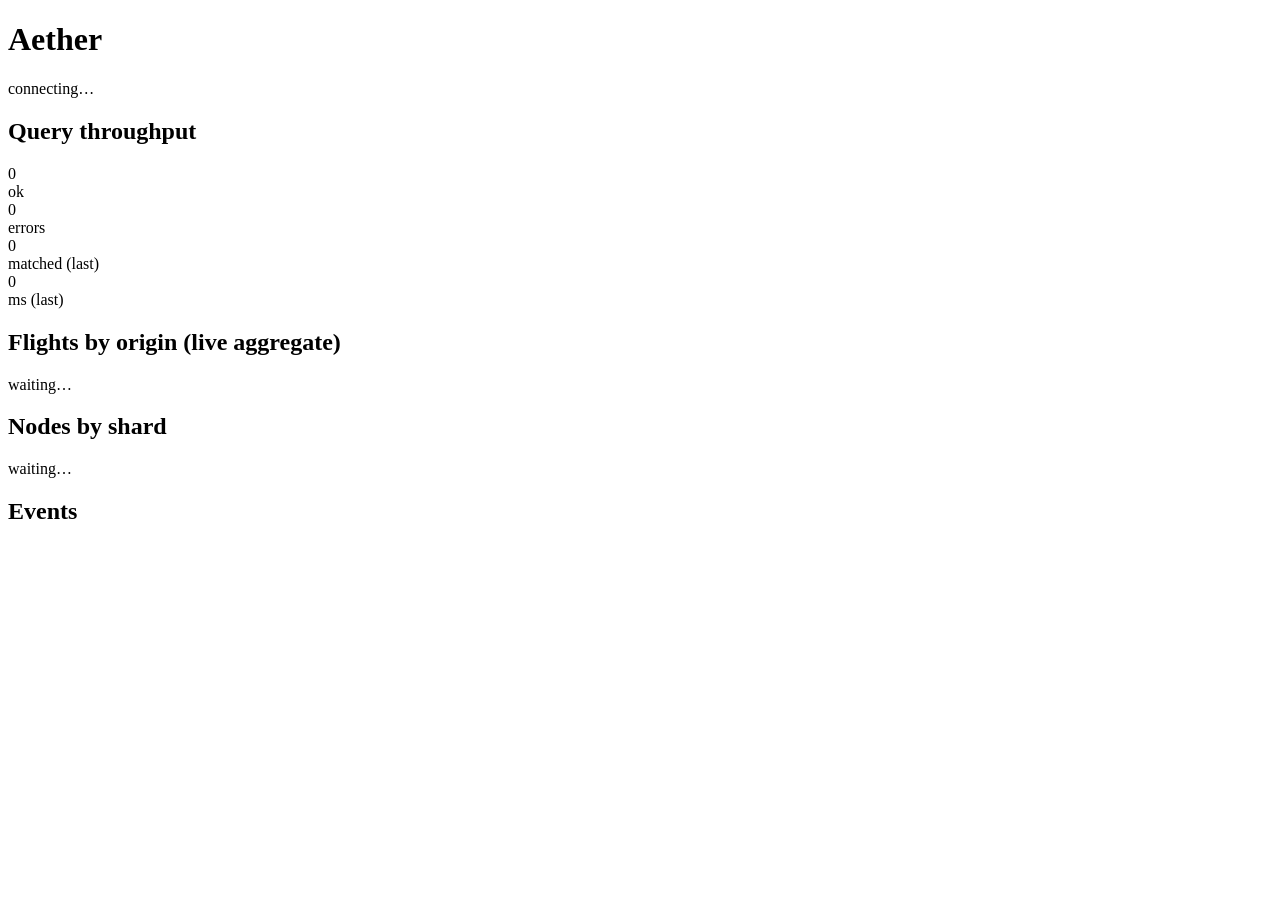
==== crates/dashboard/src/web/index.html @ 47d7b7a8 "Dashboard SPA chassis: multi-panel, validated palette, versioned WS contract Replaces the single-fil" ====
<!DOCTYPE html>
<html lang="en">
<head>
  <meta charset="utf-8">
  <meta name="viewport" content="width=device-width, initial-scale=1">
  <title>Aether Dashboards</title>
  <link rel="stylesheet" href="/styles.css">
</head>
<body>
  <header>
    <h1>Aether</h1>
    <span class="conn"><span id="conn-dot" class="dot critical"></span><span id="conn-text">connecting…</span></span>
    <span class="conn muted" id="placement"></span>
  </header>

  <main>
    <section class="panel">
      <h2>Query throughput</h2>
      <div class="stats">
        <div class="stat"><div class="num" id="q-ok">0</div><div class="label">ok</div></div>
        <div class="stat"><div class="num err" id="q-err">0</div><div class="label">errors</div></div>
        <div class="stat"><div class="num" id="q-matched">0</div><div class="label">matched (last)</div></div>
        <div class="stat"><div class="num" id="q-ms">0</div><div class="label">ms (last)</div></div>
      </div>
      <div class="prov" id="q-prov"></div>
    </section>

    <section class="panel">
      <h2>Flights by origin <span class="muted">(live aggregate)</span></h2>
      <div class="bars" id="by-origin"><div class="muted">waiting…</div></div>
    </section>

    <section class="panel wide">
      <h2>Nodes <span class="muted">by shard</span></h2>
      <div id="nodes"><div class="muted">waiting…</div></div>
    </section>

    <section class="panel wide">
      <h2>Events</h2>
      <div class="events" id="events"></div>
    </section>
  </main>

  <script type="module" src="/app.js"></script>
</body>
</html>
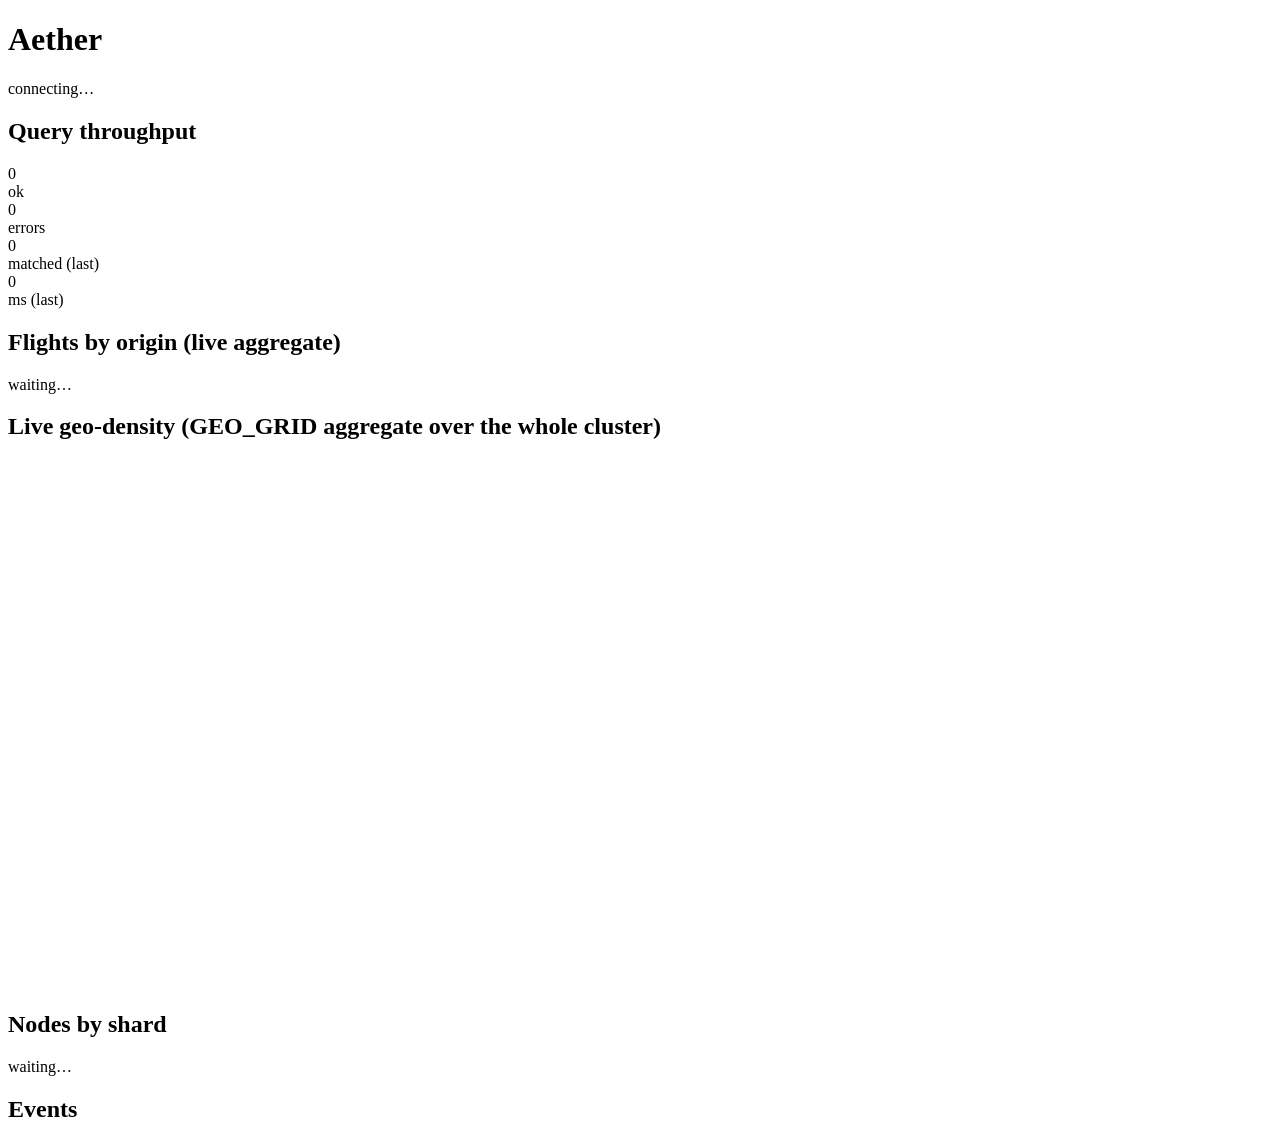
==== commit db21da9b: "Dashboard geo-map: live GEO_GRID density over the whole cluster Synthetic source now spreads docs ac" ====
--- a/crates/dashboard/src/web/index.html
+++ b/crates/dashboard/src/web/index.html
@@ -31,6 +31,12 @@
     </section>
 
     <section class="panel wide">
+      <h2>Live geo-density <span class="muted">(GEO_GRID aggregate over the whole cluster)</span></h2>
+      <svg id="geomap" viewBox="0 0 720 300" preserveAspectRatio="xMidYMid meet" style="width:100%;height:auto;background:var(--surface-2);border-radius:6px"></svg>
+      <div class="prov muted" id="geo-note"></div>
+    </section>
+
+    <section class="panel wide">
       <h2>Nodes <span class="muted">by shard</span></h2>
       <div id="nodes"><div class="muted">waiting…</div></div>
     </section>
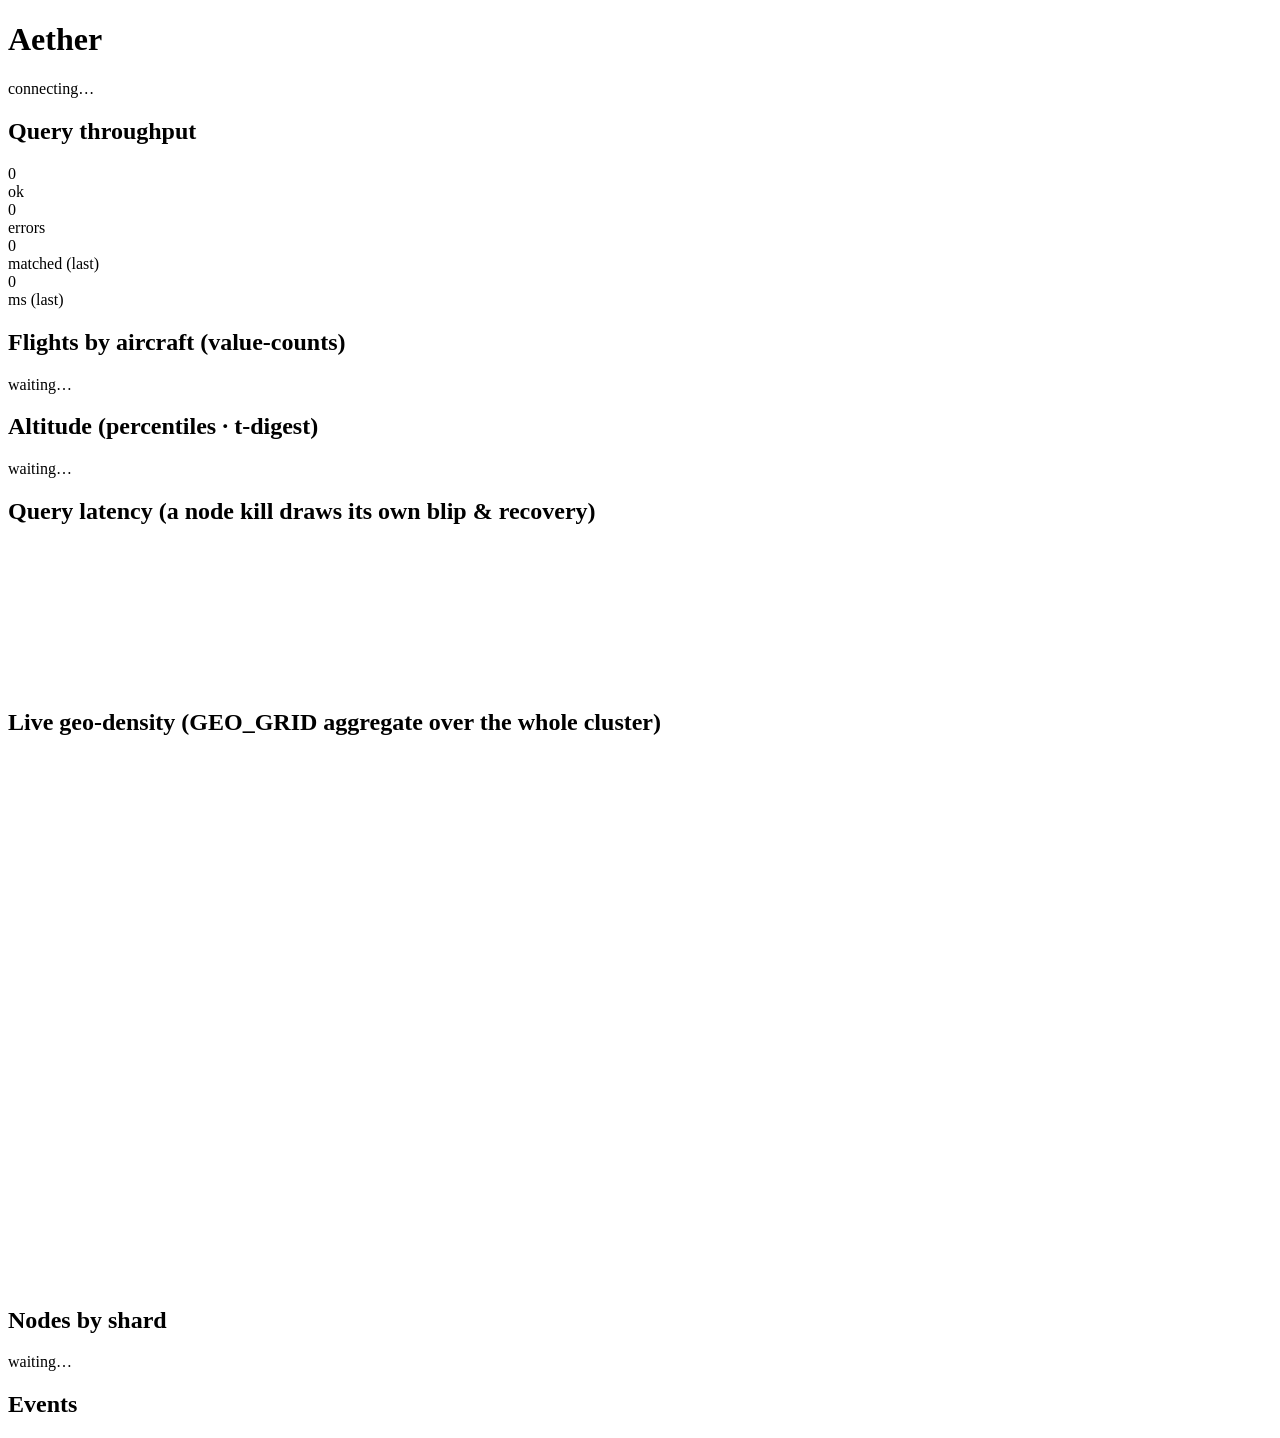
==== commit c4425a9a: "Dashboard time-series + aggregation panels Poller keeps a 120-tick ring buffer of query latency + ma" ====
--- a/crates/dashboard/src/web/index.html
+++ b/crates/dashboard/src/web/index.html
@@ -26,8 +26,20 @@
     </section>
 
     <section class="panel">
-      <h2>Flights by origin <span class="muted">(live aggregate)</span></h2>
-      <div class="bars" id="by-origin"><div class="muted">waiting…</div></div>
+      <h2>Flights by aircraft <span class="muted">(value-counts)</span></h2>
+      <div class="bars" id="by-aircraft"><div class="muted">waiting…</div></div>
+    </section>
+
+    <section class="panel">
+      <h2>Altitude <span class="muted">(percentiles · t-digest)</span></h2>
+      <div class="stats" id="alt-pcts"><div class="muted">waiting…</div></div>
+      <div class="bars" id="alt-hist" style="margin-top:10px"></div>
+    </section>
+
+    <section class="panel wide">
+      <h2>Query latency <span class="muted">(a node kill draws its own blip &amp; recovery)</span></h2>
+      <svg id="series" viewBox="0 0 720 140" preserveAspectRatio="none" style="width:100%;height:140px;background:var(--surface-2);border-radius:6px"></svg>
+      <div class="prov muted" id="series-note"></div>
     </section>
 
     <section class="panel wide">
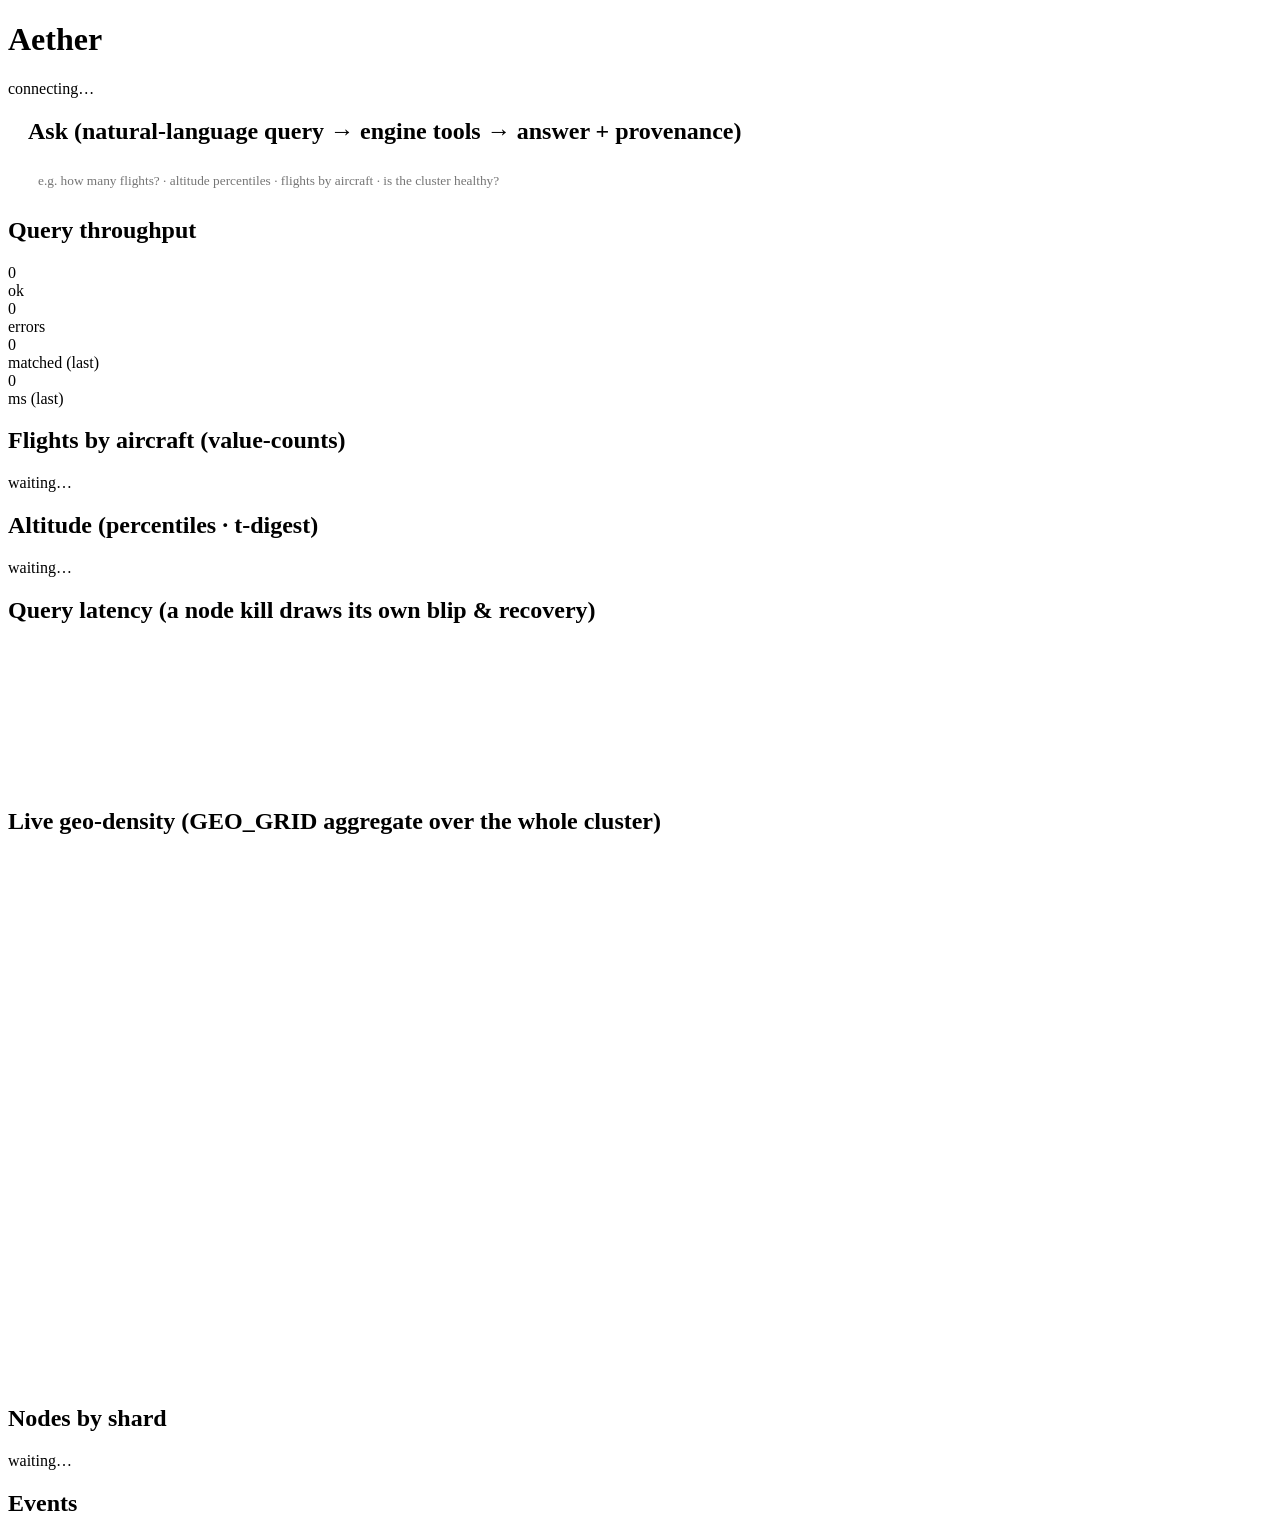
==== commit 3604cfb1: "Dashboard NLQ search bar over the read-only tool loop An /api/ask endpoint runs one question through" ====
--- a/crates/dashboard/src/web/index.html
+++ b/crates/dashboard/src/web/index.html
@@ -12,6 +12,16 @@
     <span class="conn"><span id="conn-dot" class="dot critical"></span><span id="conn-text">connecting…</span></span>
     <span class="conn muted" id="placement"></span>
   </header>
+
+  <section class="panel wide" style="margin:16px 20px 0">
+    <h2>Ask <span class="muted">(natural-language query → engine tools → answer + provenance)</span></h2>
+    <form id="ask-form" style="display:flex;gap:8px">
+      <input id="ask-input" placeholder="e.g. how many flights? · altitude percentiles · flights by aircraft · is the cluster healthy?"
+             style="flex:1;background:var(--surface-2);border:1px solid var(--border);color:var(--text-1);border-radius:6px;padding:8px 10px;font-family:var(--sans)">
+      <button type="submit" style="background:var(--series-1);border:none;color:#fff;border-radius:6px;padding:8px 16px;cursor:pointer">Ask</button>
+    </form>
+    <pre id="ask-answer" style="white-space:pre-wrap;font-family:var(--mono);font-size:12px;color:var(--text-2);margin:10px 0 0"></pre>
+  </section>
 
   <main>
     <section class="panel">
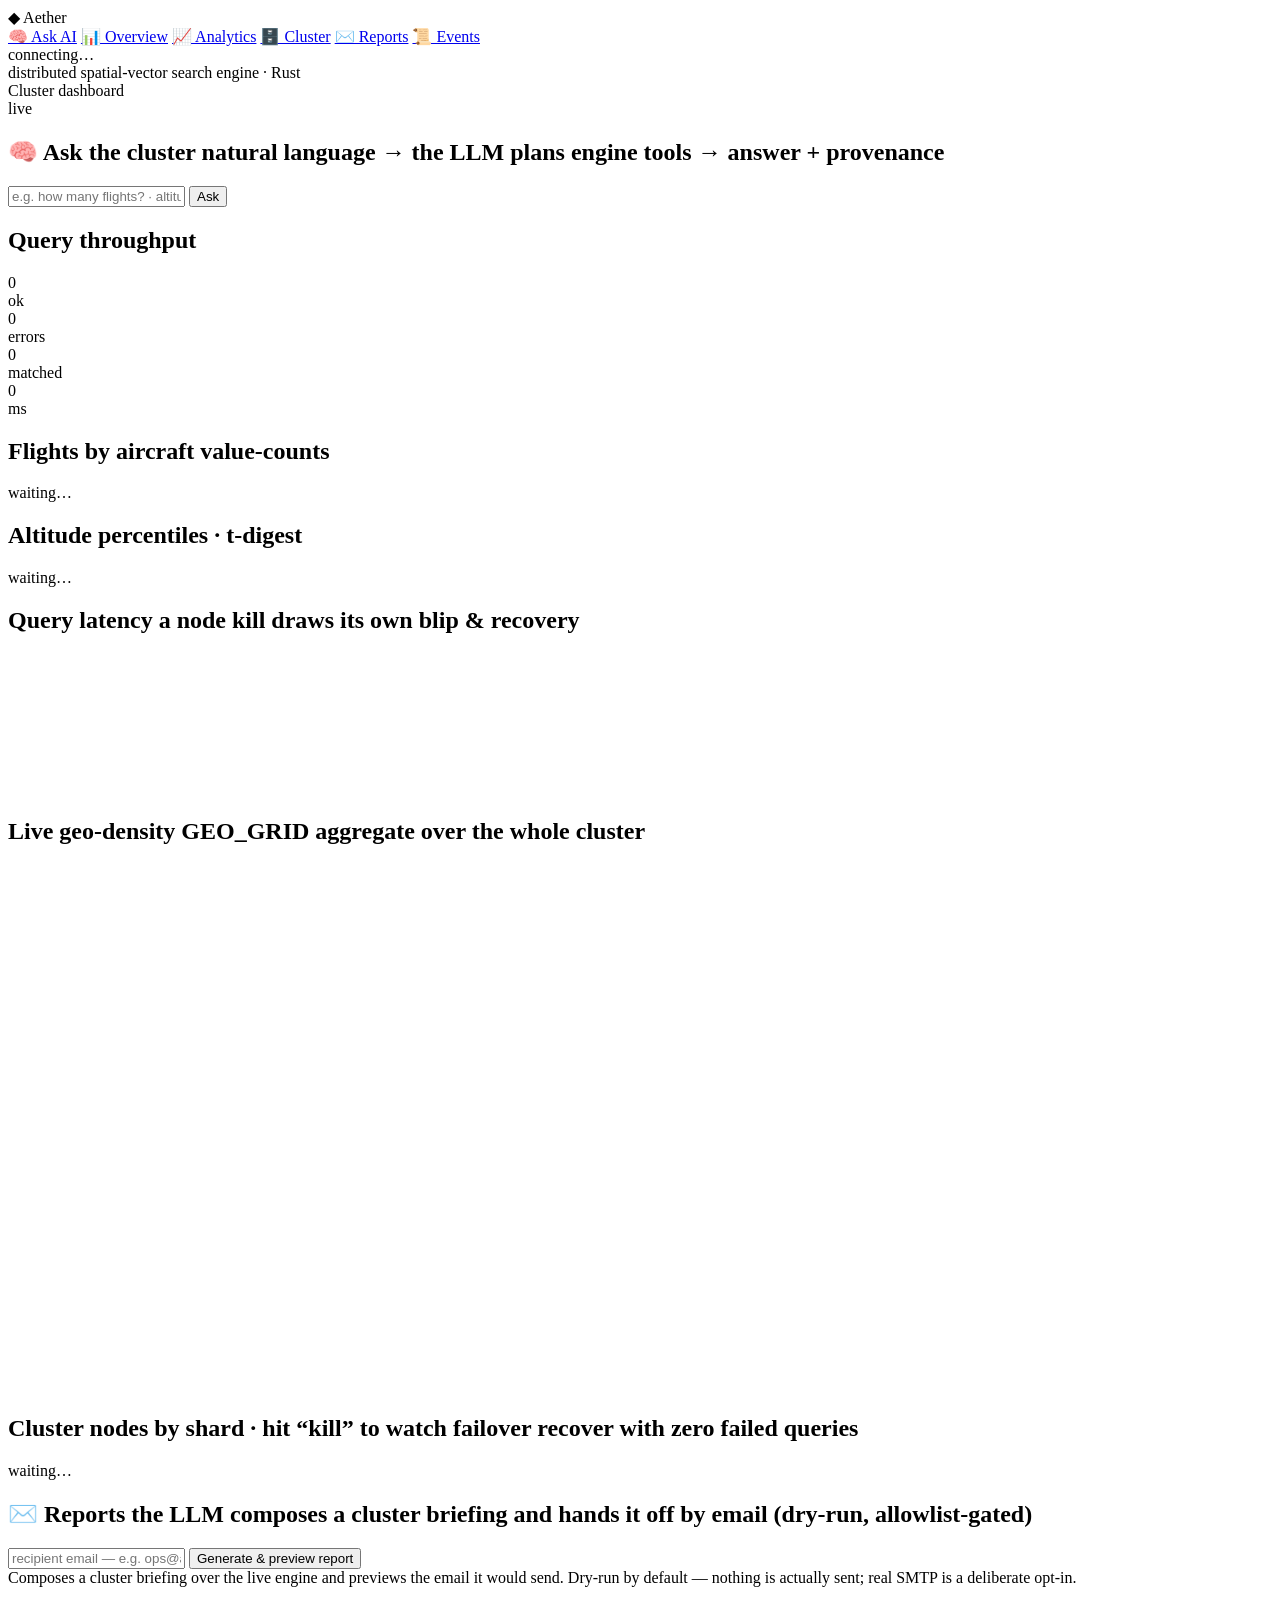
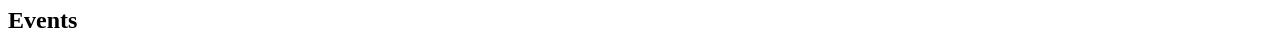
==== commit e5a88cb3: "Dashboard: product redesign + Reports (email briefing) surfaced - Reports: the capstone briefing age" ====
--- a/crates/dashboard/src/web/index.html
+++ b/crates/dashboard/src/web/index.html
@@ -3,71 +3,103 @@
 <head>
   <meta charset="utf-8">
   <meta name="viewport" content="width=device-width, initial-scale=1">
-  <title>Aether Dashboards</title>
+  <title>Aether — distributed search engine</title>
   <link rel="stylesheet" href="/styles.css">
 </head>
 <body>
-  <header>
-    <h1>Aether</h1>
-    <span class="conn"><span id="conn-dot" class="dot critical"></span><span id="conn-text">connecting…</span></span>
-    <span class="conn muted" id="placement"></span>
-  </header>
+  <aside class="sidebar">
+    <div class="brand"><span class="logo">◆</span> Aether</div>
+    <nav class="nav">
+      <a href="#ask" class="active">🧠 Ask AI</a>
+      <a href="#overview">📊 Overview</a>
+      <a href="#analytics">📈 Analytics</a>
+      <a href="#cluster">🗄️ Cluster</a>
+      <a href="#reports">✉️ Reports</a>
+      <a href="#events-card">📜 Events</a>
+    </nav>
+    <div class="side-foot">
+      <div class="side-status"><span id="conn-dot" class="dot critical"></span><span id="conn-text">connecting…</span></div>
+      <div class="muted tiny" id="placement"></div>
+      <div class="muted tiny">distributed spatial-vector search engine · Rust</div>
+    </div>
+  </aside>
 
-  <section class="panel wide" style="margin:16px 20px 0">
-    <h2>Ask <span class="muted">(natural-language query → engine tools → answer + provenance)</span></h2>
-    <form id="ask-form" style="display:flex;gap:8px">
-      <input id="ask-input" placeholder="e.g. how many flights? · altitude percentiles · flights by aircraft · is the cluster healthy?"
-             style="flex:1;background:var(--surface-2);border:1px solid var(--border);color:var(--text-1);border-radius:6px;padding:8px 10px;font-family:var(--sans)">
-      <button type="submit" style="background:var(--series-1);border:none;color:#fff;border-radius:6px;padding:8px 16px;cursor:pointer">Ask</button>
-    </form>
-    <pre id="ask-answer" style="white-space:pre-wrap;font-family:var(--mono);font-size:12px;color:var(--text-2);margin:10px 0 0"></pre>
-  </section>
+  <div class="app">
+    <header class="topbar">
+      <div class="title">Cluster dashboard</div>
+      <div class="topbar-right"><span class="pill" id="top-status">live</span></div>
+    </header>
 
-  <main>
-    <section class="panel">
-      <h2>Query throughput</h2>
-      <div class="stats">
-        <div class="stat"><div class="num" id="q-ok">0</div><div class="label">ok</div></div>
-        <div class="stat"><div class="num err" id="q-err">0</div><div class="label">errors</div></div>
-        <div class="stat"><div class="num" id="q-matched">0</div><div class="label">matched (last)</div></div>
-        <div class="stat"><div class="num" id="q-ms">0</div><div class="label">ms (last)</div></div>
+    <main>
+      <!-- LLM front and center -->
+      <section class="card accent" id="ask">
+        <h2>🧠 Ask the cluster <span class="muted">natural language → the LLM plans engine tools → answer + provenance</span></h2>
+        <form id="ask-form" class="row">
+          <input id="ask-input" class="input" placeholder="e.g. how many flights? · altitude percentiles · which aircraft types? · is the cluster healthy?">
+          <button type="submit" class="btn primary">Ask</button>
+        </form>
+        <pre id="ask-answer" class="answer"></pre>
+      </section>
+
+      <div class="grid" id="overview">
+        <section class="card">
+          <h2>Query throughput</h2>
+          <div class="stats">
+            <div class="stat"><div class="num" id="q-ok">0</div><div class="label">ok</div></div>
+            <div class="stat"><div class="num err" id="q-err">0</div><div class="label">errors</div></div>
+            <div class="stat"><div class="num" id="q-matched">0</div><div class="label">matched</div></div>
+            <div class="stat"><div class="num" id="q-ms">0</div><div class="label">ms</div></div>
+          </div>
+          <div class="prov" id="q-prov"></div>
+        </section>
+        <section class="card">
+          <h2>Flights by aircraft <span class="muted">value-counts</span></h2>
+          <div class="bars" id="by-aircraft"><div class="muted">waiting…</div></div>
+        </section>
       </div>
-      <div class="prov" id="q-prov"></div>
-    </section>
 
-    <section class="panel">
-      <h2>Flights by aircraft <span class="muted">(value-counts)</span></h2>
-      <div class="bars" id="by-aircraft"><div class="muted">waiting…</div></div>
-    </section>
+      <div class="grid" id="analytics">
+        <section class="card">
+          <h2>Altitude <span class="muted">percentiles · t-digest</span></h2>
+          <div class="stats" id="alt-pcts"><div class="muted">waiting…</div></div>
+          <div class="bars" id="alt-hist" style="margin-top:12px"></div>
+        </section>
+        <section class="card">
+          <h2>Query latency <span class="muted">a node kill draws its own blip &amp; recovery</span></h2>
+          <svg id="series" viewBox="0 0 720 140" preserveAspectRatio="none" class="chart" style="height:140px"></svg>
+          <div class="prov muted" id="series-note"></div>
+        </section>
+      </div>
 
-    <section class="panel">
-      <h2>Altitude <span class="muted">(percentiles · t-digest)</span></h2>
-      <div class="stats" id="alt-pcts"><div class="muted">waiting…</div></div>
-      <div class="bars" id="alt-hist" style="margin-top:10px"></div>
-    </section>
+      <section class="card">
+        <h2>Live geo-density <span class="muted">GEO_GRID aggregate over the whole cluster</span></h2>
+        <svg id="geomap" viewBox="0 0 720 300" preserveAspectRatio="xMidYMid meet" class="chart" style="height:auto"></svg>
+        <div class="prov muted" id="geo-note"></div>
+      </section>
 
-    <section class="panel wide">
-      <h2>Query latency <span class="muted">(a node kill draws its own blip &amp; recovery)</span></h2>
-      <svg id="series" viewBox="0 0 720 140" preserveAspectRatio="none" style="width:100%;height:140px;background:var(--surface-2);border-radius:6px"></svg>
-      <div class="prov muted" id="series-note"></div>
-    </section>
+      <section class="card" id="cluster">
+        <h2>Cluster nodes <span class="muted">by shard · hit “kill” to watch failover recover with zero failed queries</span></h2>
+        <div id="nodes"><div class="muted">waiting…</div></div>
+      </section>
 
-    <section class="panel wide">
-      <h2>Live geo-density <span class="muted">(GEO_GRID aggregate over the whole cluster)</span></h2>
-      <svg id="geomap" viewBox="0 0 720 300" preserveAspectRatio="xMidYMid meet" style="width:100%;height:auto;background:var(--surface-2);border-radius:6px"></svg>
-      <div class="prov muted" id="geo-note"></div>
-    </section>
+      <!-- The capstone, surfaced: compose a briefing over the engine, hand it off by email -->
+      <section class="card accent" id="reports">
+        <h2>✉️ Reports <span class="muted">the LLM composes a cluster briefing and hands it off by email (dry-run, allowlist-gated)</span></h2>
+        <form id="report-form" class="row">
+          <input id="report-to" class="input" placeholder="recipient email — e.g. ops@aether.io">
+          <button type="submit" class="btn primary">Generate &amp; preview report</button>
+        </form>
+        <div id="report-out" class="report-out">
+          <div class="muted">Composes a cluster briefing over the live engine and previews the email it would send. Dry-run by default — nothing is actually sent; real SMTP is a deliberate opt-in.</div>
+        </div>
+      </section>
 
-    <section class="panel wide">
-      <h2>Nodes <span class="muted">by shard</span></h2>
-      <div id="nodes"><div class="muted">waiting…</div></div>
-    </section>
-
-    <section class="panel wide">
-      <h2>Events</h2>
-      <div class="events" id="events"></div>
-    </section>
-  </main>
+      <section class="card" id="events-card">
+        <h2>Events</h2>
+        <div class="events" id="events"></div>
+      </section>
+    </main>
+  </div>
 
   <script type="module" src="/app.js"></script>
 </body>
